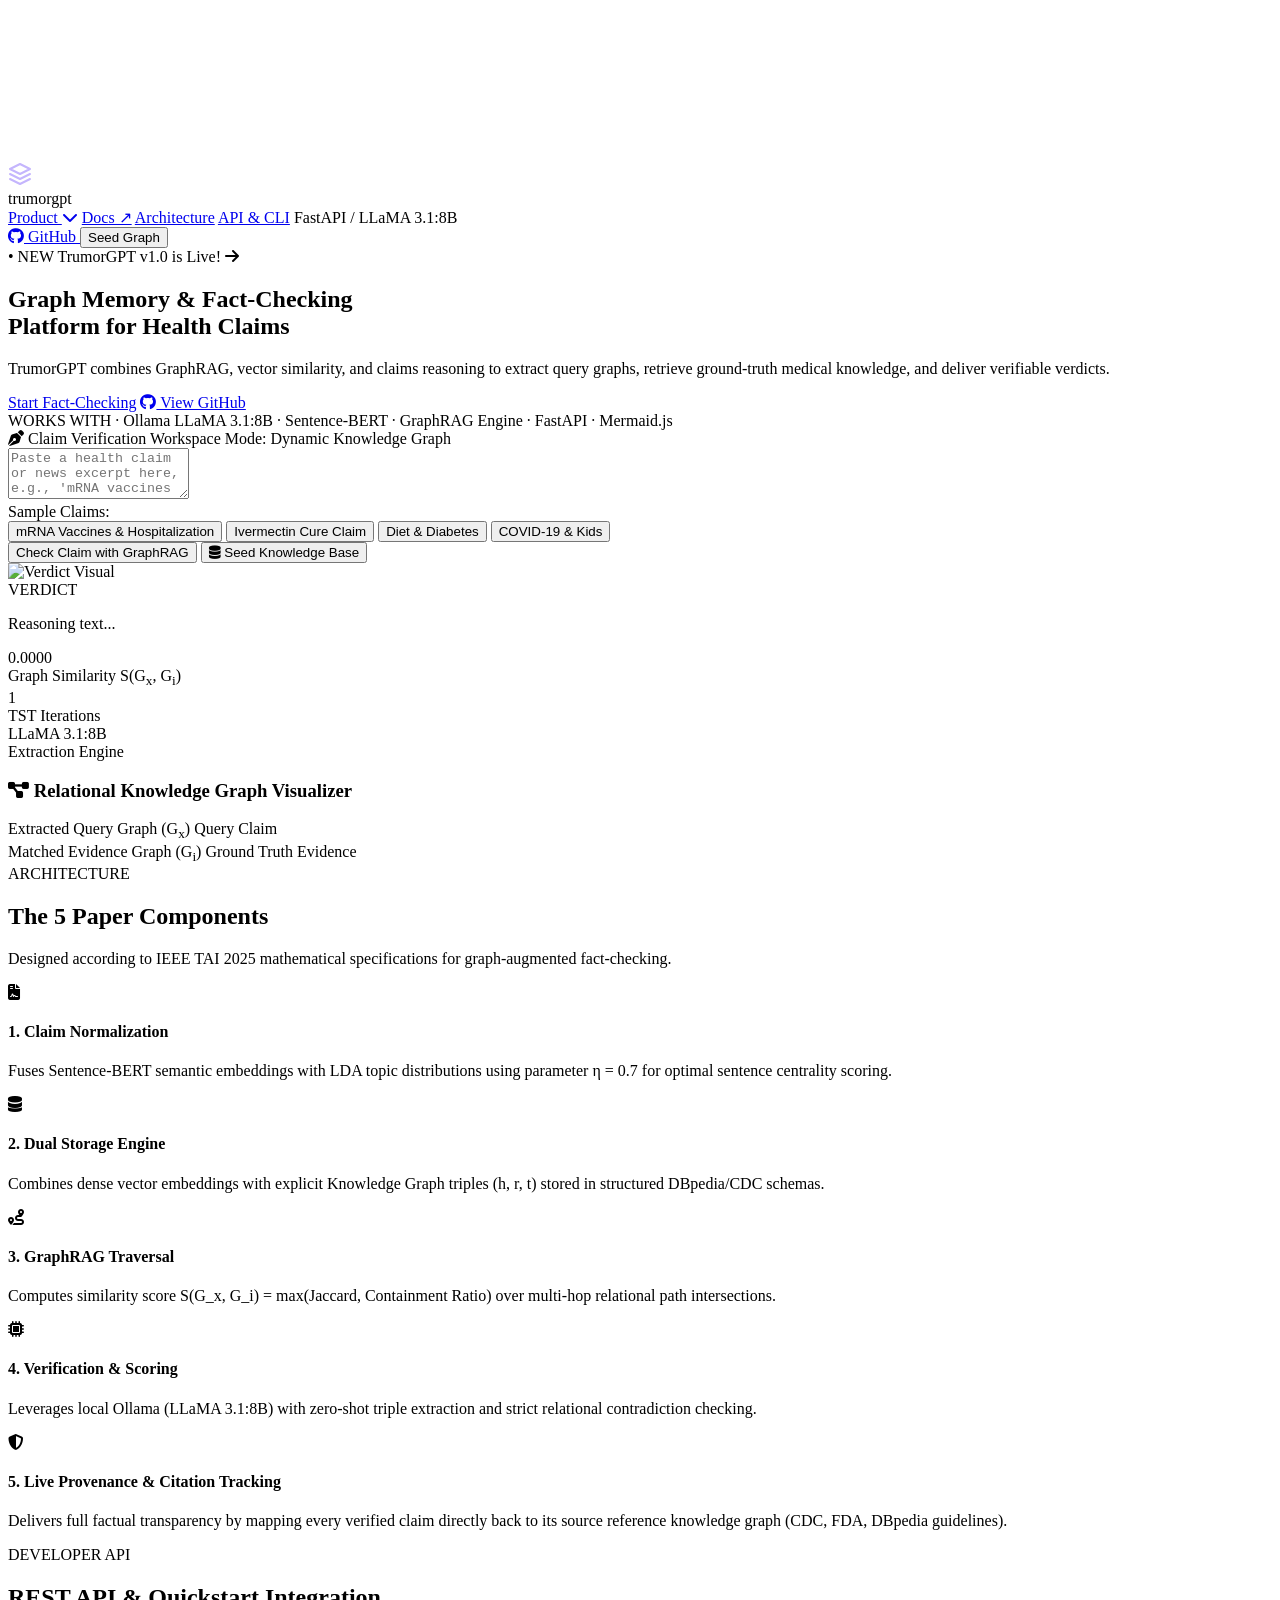
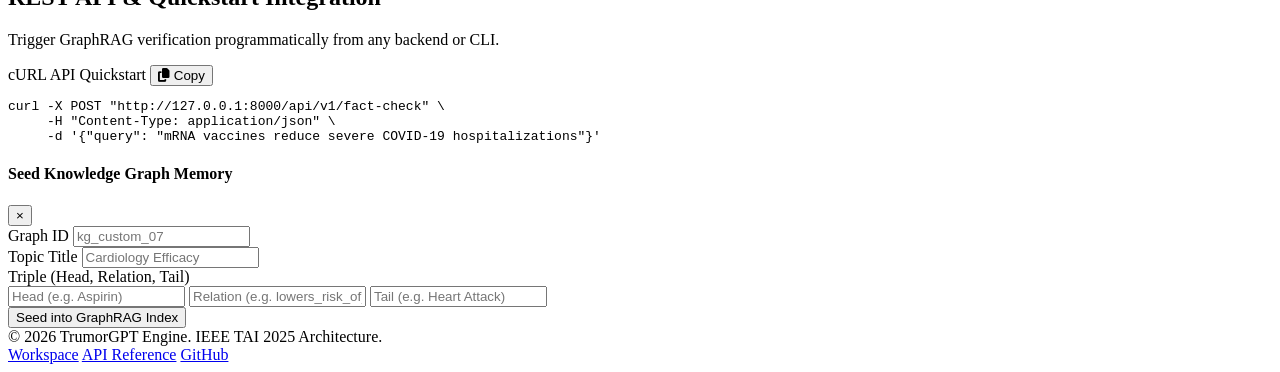
==== src/trumorgpt/static/index.html @ e5944342 "feat: complete TrumorGPT Cognee UI, Vercel serverless config, and GraphRAG engine fixes" ====
<!DOCTYPE html>
<html lang="en">
<head>
    <meta charset="UTF-8">
    <meta name="viewport" content="width=device-width, initial-scale=1.0">
    <title>TrumorGPT — Graph Memory & AI Fact-Checking Engine</title>
    
    <!-- Google Fonts -->
    <link rel="preconnect" href="https://fonts.googleapis.com">
    <link rel="preconnect" href="https://fonts.gstatic.com" crossorigin>
    <link href="https://fonts.googleapis.com/css2?family=Inter:wght@300;400;500;600;700&family=JetBrains+Mono:wght@400;500;600&family=Plus+Jakarta+Sans:wght@400;500;600;700;800&display=swap" rel="stylesheet">
    
    <!-- FontAwesome & Mermaid.js -->
    <link rel="stylesheet" href="https://cdnjs.cloudflare.com/ajax/libs/font-awesome/6.5.1/css/all.min.css">
    <script src="https://cdn.jsdelivr.net/npm/mermaid@10/dist/mermaid.min.js"></script>
    
    <!-- Custom Cognee-Style CSS -->
    <link rel="stylesheet" href="/static/styles.css">
</head>
<body>
    <!-- Ambient Falling Tetris Canvas Background -->
    <canvas id="background-canvas"></canvas>

    <!-- SECTION 1: MINIMAL HEADER & NAVIGATION -->
    <header class="navbar">
        <div class="nav-container">
            <div class="brand">
                <div class="brand-icon">
                    <svg width="24" height="24" viewBox="0 0 24 24" fill="none" xmlns="http://www.w3.org/2000/svg">
                        <path d="M12 2L2 7L12 12L22 7L12 2Z" stroke="#C4B5FD" stroke-width="2" stroke-linecap="round" stroke-linejoin="round"/>
                        <path d="M2 17L12 22L22 17" stroke="#C4B5FD" stroke-width="2" stroke-linecap="round" stroke-linejoin="round"/>
                        <path d="M2 12L12 17L22 12" stroke="#C4B5FD" stroke-width="2" stroke-linecap="round" stroke-linejoin="round"/>
                    </svg>
                </div>
                <span class="brand-name">trumor<span class="brand-dim">gpt</span></span>
            </div>

            <nav class="nav-links">
                <a href="#workspace" class="nav-link">Product <i class="fa-solid fa-chevron-down nav-arrow"></i></a>
                <a href="/docs" target="_blank" class="nav-link">Docs ↗</a>
                <a href="#architecture" class="nav-link">Architecture</a>
                <a href="#developer" class="nav-link">API & CLI</a>
                <span class="status-indicator">
                    <span class="dot-purple"></span> FastAPI / LLaMA 3.1:8B
                </span>
            </nav>

            <div class="nav-cta-group">
                <a href="https://github.com" target="_blank" class="github-star-btn">
                    <i class="fa-brands fa-github"></i> GitHub
                </a>

                <button class="btn-purple-pill" onclick="openSeederModal()">Seed Graph</button>
            </div>
        </div>
    </header>

    <!-- MAIN HOMEPAGE CONTAINER -->
    <main class="container">
        <!-- SECTION 2: HERO SECTION -->
        <section class="hero">
            <div class="hero-announcement">
                <span class="announcement-dot"></span>
                <span class="announcement-text">• NEW TrumorGPT v1.0 is Live!</span>
                <i class="fa-solid fa-arrow-right announcement-arrow"></i>
            </div>

            <h1 class="hero-title">
                Graph Memory & Fact-Checking<br>Platform for Health Claims
            </h1>

            <p class="hero-subtext">
                TrumorGPT combines GraphRAG, vector similarity, and claims reasoning to extract query graphs, retrieve ground-truth medical knowledge, and deliver verifiable verdicts.
            </p>

            <div class="hero-actions">
                <a href="#workspace" class="btn-purple-lg">Start Fact-Checking</a>
                <a href="https://github.com" target="_blank" class="btn-outline-lg">
                    <i class="fa-brands fa-github"></i> View GitHub
                </a>
            </div>

            <!-- "WORKS WITH" INTEGRATION STRIP -->
            <div class="works-with">
                <span class="works-label">WORKS WITH</span> · <span>Ollama LLaMA 3.1:8B</span> · <span>Sentence-BERT</span> · <span>GraphRAG Engine</span> · <span>FastAPI</span> · <span>Mermaid.js</span>
            </div>
        </section>

        <!-- SECTION 3: INTERACTIVE FACT-CHECK WORKSPACE (CORE APP MODULE) -->
        <section id="workspace" class="input-section">
            <div class="editor-card">
                <div class="editor-header">
                    <span class="editor-title"><i class="fa-solid fa-pen-nib"></i> Claim Verification Workspace</span>
                    <span class="editor-mode">Mode: Dynamic Knowledge Graph</span>
                </div>
                <textarea id="claimInput" rows="3" placeholder="Paste a health claim or news excerpt here, e.g., 'mRNA vaccines reduce severe COVID-19 hospitalizations'"></textarea>

                <div class="preset-selector">
                    <span class="preset-label">Sample Claims:</span>
                    <div class="preset-buttons">
                        <button class="preset-btn" onclick="fillClaim('mRNA vaccines developed by Pfizer reduce severe COVID-19 hospitalizations.')">
                            mRNA Vaccines & Hospitalization
                        </button>
                        <button class="preset-btn" onclick="fillClaim('Ivermectin is an FDA-approved cure for treating COVID-19.')">
                            Ivermectin Cure Claim
                        </button>
                        <button class="preset-btn" onclick="fillClaim('Maintaining a balanced diet helps manage blood glucose in type 2 diabetes.')">
                            Diet & Diabetes
                        </button>
                        <button class="preset-btn" onclick="fillClaim('covid is good for kids')">
                            COVID-19 & Kids
                        </button>
                    </div>
                </div>

                <div class="workspace-actions">
                    <button id="submitBtn" class="btn-purple-full" onclick="executeFactCheck()">
                        <span id="btnText">Check Claim with GraphRAG</span>
                        <span id="btnSpinner" class="spinner hidden"></span>
                    </button>
                    <button class="btn-outline-action" onclick="openSeederModal()">
                        <i class="fa-solid fa-database"></i> Seed Knowledge Base
                    </button>
                </div>
            </div>
        </section>

        <!-- LIVE VERDICT & RESULTS DASHBOARD -->
        <section id="resultsSection" class="results-section hidden">
            <!-- VERDICT CARD -->
            <div id="verdictBanner" class="cognee-verdict-card">
                <div class="verdict-media-box">
                    <img id="verdictImage" src="/static/images/liar_pants_on_fire.png" alt="Verdict Visual">
                </div>
                <div class="verdict-content">
                    <div id="verdictBadge" class="cognee-verdict-title">VERDICT</div>
                    <p id="verdictExplanation" class="cognee-verdict-desc">Reasoning text...</p>
                </div>
            </div>

            <!-- METRICS ROW -->
            <div class="metrics-row">
                <div class="stat-card">
                    <div class="stat-num" id="similarityScore">0.0000</div>
                    <div class="stat-label">Graph Similarity S(G<sub>x</sub>, G<sub>i</sub>)</div>
                </div>
                <div class="stat-card">
                    <div class="stat-num" id="tstIterations">1</div>
                    <div class="stat-label">TST Iterations</div>
                </div>
                <div class="stat-card">
                    <div class="stat-num" id="extractionEngine">LLaMA 3.1:8B</div>
                    <div class="stat-label">Extraction Engine</div>
                </div>
            </div>

            <!-- SECTION 4: DUAL-GRAPH KNOWLEDGE VISUALIZER -->
            <div class="visualizer-section">
                <h3 class="visualizer-heading"><i class="fa-solid fa-diagram-project"></i> Relational Knowledge Graph Visualizer</h3>
                <div class="graphs-wrapper">
                    <!-- QUERY GRAPH -->
                    <div class="graph-box">
                        <div class="graph-box-header">
                            <span>Extracted Query Graph (G<sub>x</sub>)</span>
                            <span class="box-tag">Query Claim</span>
                        </div>
                        <div class="mermaid-container" id="queryGraphBox">
                            <div class="mermaid" id="queryMermaid"></div>
                        </div>
                    </div>

                    <!-- EVIDENCE GRAPH -->
                    <div class="graph-box">
                        <div class="graph-box-header">
                            <span>Matched Evidence Graph (G<sub>i</sub>)</span>
                            <span id="evidenceTopic" class="box-tag purple">Ground Truth Evidence</span>
                        </div>
                        <div class="mermaid-container" id="evidenceGraphBox">
                            <div class="mermaid" id="evidenceMermaid"></div>
                        </div>
                    </div>
                </div>
            </div>
        </section>

        <!-- SECTION 5: ARCHITECTURAL & FEATURE HIGHLIGHTS (THE 5 PAPER COMPONENTS) -->
        <section id="architecture" class="architecture-section">
            <div class="section-title-box">
                <span class="section-badge">ARCHITECTURE</span>
                <h2 class="section-title">The 5 Paper Components</h2>
                <p class="section-desc">Designed according to IEEE TAI 2025 mathematical specifications for graph-augmented fact-checking.</p>
            </div>

            <div class="features-grid">
                <div class="feature-card">
                    <div class="feature-icon"><i class="fa-solid fa-file-contract"></i></div>
                    <h4>1. Claim Normalization</h4>
                    <p>Fuses Sentence-BERT semantic embeddings with LDA topic distributions using parameter η = 0.7 for optimal sentence centrality scoring.</p>
                </div>
                <div class="feature-card">
                    <div class="feature-icon"><i class="fa-solid fa-database"></i></div>
                    <h4>2. Dual Storage Engine</h4>
                    <p>Combines dense vector embeddings with explicit Knowledge Graph triples (h, r, t) stored in structured DBpedia/CDC schemas.</p>
                </div>
                <div class="feature-card">
                    <div class="feature-icon"><i class="fa-solid fa-route"></i></div>
                    <h4>3. GraphRAG Traversal</h4>
                    <p>Computes similarity score S(G_x, G_i) = max(Jaccard, Containment Ratio) over multi-hop relational path intersections.</p>
                </div>
                <div class="feature-card">
                    <div class="feature-icon"><i class="fa-solid fa-microchip"></i></div>
                    <h4>4. Verification & Scoring</h4>
                    <p>Leverages local Ollama (LLaMA 3.1:8B) with zero-shot triple extraction and strict relational contradiction checking.</p>
                </div>
                <div class="feature-card col-span-2">
                    <div class="feature-icon"><i class="fa-solid fa-shield-halved"></i></div>
                    <h4>5. Live Provenance & Citation Tracking</h4>
                    <p>Delivers full factual transparency by mapping every verified claim directly back to its source reference knowledge graph (CDC, FDA, DBpedia guidelines).</p>
                </div>
            </div>
        </section>

        <!-- SECTION 6: DEVELOPER INTEGRATION & QUICKSTART CODE BLOCK -->
        <section id="developer" class="developer-section">
            <div class="section-title-box">
                <span class="section-badge">DEVELOPER API</span>
                <h2 class="section-title">REST API & Quickstart Integration</h2>
                <p class="section-desc">Trigger GraphRAG verification programmatically from any backend or CLI.</p>
            </div>

            <div class="terminal-card">
                <div class="terminal-header">
                    <div class="terminal-dots">
                        <span class="dot red"></span>
                        <span class="dot yellow"></span>
                        <span class="dot green"></span>
                    </div>
                    <span class="terminal-title">cURL API Quickstart</span>
                    <button class="copy-btn" onclick="copyTerminalCode()"><i class="fa-solid fa-copy"></i> Copy</button>
                </div>
                <pre class="terminal-code"><code id="curlCode">curl -X POST "http://127.0.0.1:8000/api/v1/fact-check" \
     -H "Content-Type: application/json" \
     -d '{"query": "mRNA vaccines reduce severe COVID-19 hospitalizations"}'</code></pre>
            </div>
        </section>
    </main>

    <!-- SEEDER MODAL -->
    <div id="seederModal" class="modal-backdrop hidden">
        <div class="modal-box">
            <div class="modal-top">
                <h4>Seed Knowledge Graph Memory</h4>
                <button class="modal-close-btn" onclick="closeSeederModal()">&times;</button>
            </div>
            <div class="modal-form">
                <div class="field">
                    <label>Graph ID</label>
                    <input type="text" id="seedGraphId" placeholder="kg_custom_07">
                </div>
                <div class="field">
                    <label>Topic Title</label>
                    <input type="text" id="seedTopic" placeholder="Cardiology Efficacy">
                </div>
                <div class="field">
                    <label>Triple (Head, Relation, Tail)</label>
                    <div class="triple-row">
                        <input type="text" id="seedHead" placeholder="Head (e.g. Aspirin)">
                        <input type="text" id="seedRel" placeholder="Relation (e.g. lowers_risk_of)">
                        <input type="text" id="seedTail" placeholder="Tail (e.g. Heart Attack)">
                    </div>
                </div>
                <button class="btn-purple-full" onclick="submitSeedGraph()">Seed into GraphRAG Index</button>
            </div>
        </div>
    </div>

    <!-- FOOTER -->
    <footer class="footer">
        <div class="footer-container">
            <span>© 2026 TrumorGPT Engine. IEEE TAI 2025 Architecture.</span>
            <div class="footer-links">
                <a href="#workspace">Workspace</a>
                <a href="/docs" target="_blank">API Reference</a>
                <a href="https://github.com" target="_blank">GitHub</a>
            </div>
        </div>
    </footer>

    <!-- Background Animation & App Scripts -->
    <script src="/static/tetris-bg.js"></script>
    <script src="/static/script.js"></script>
</body>
</html>
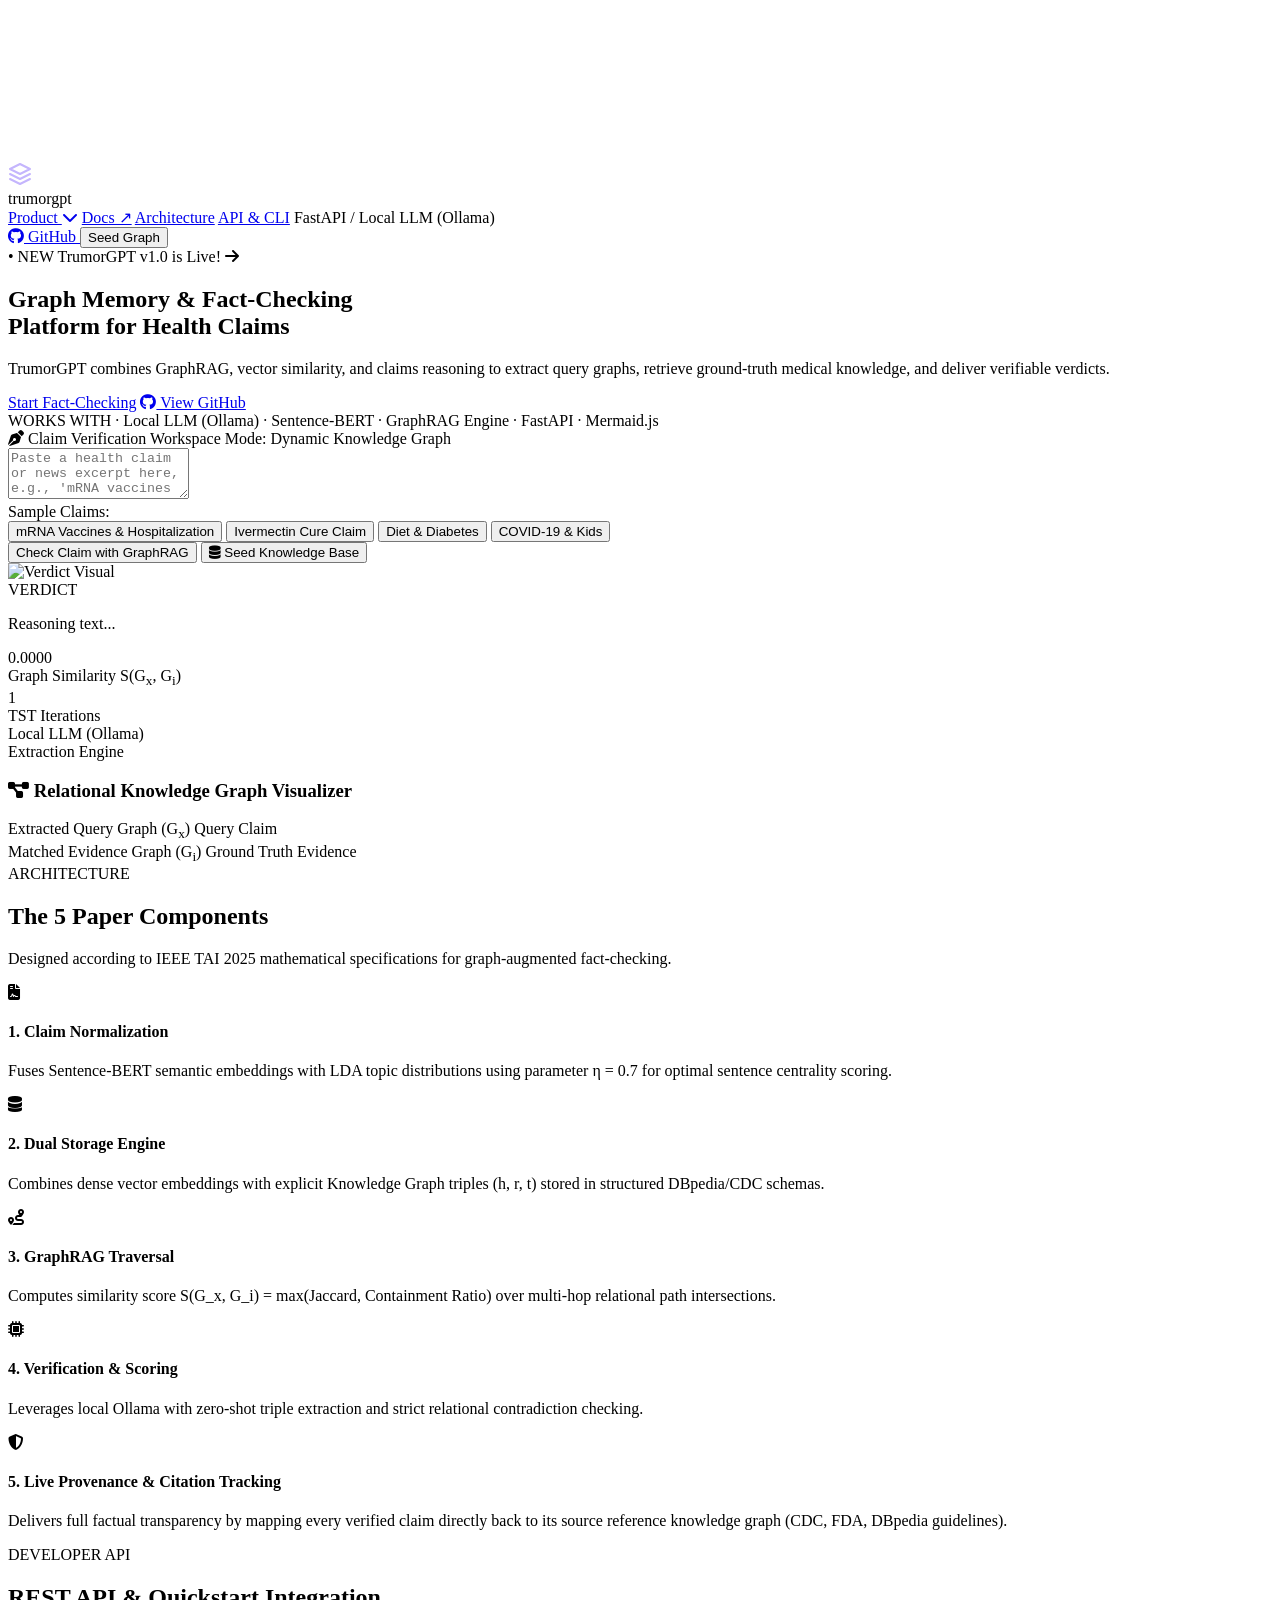
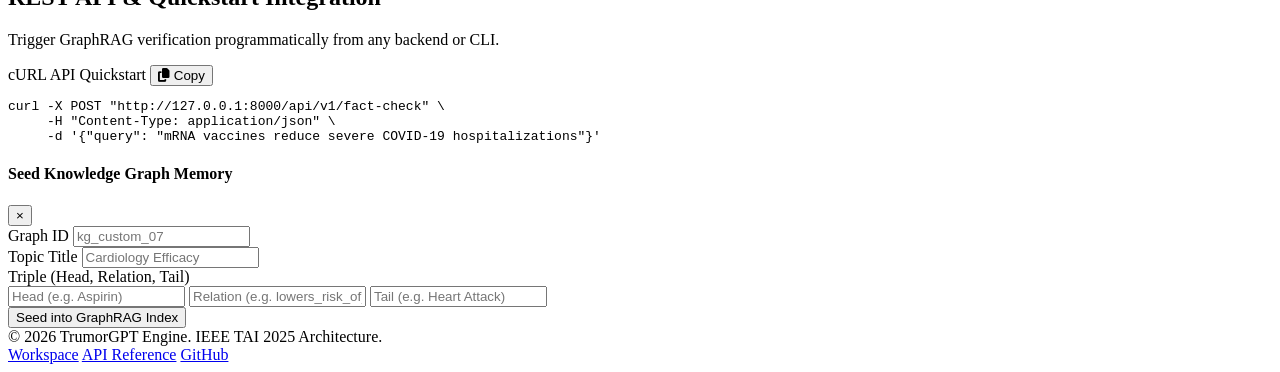
==== commit 0efa8725: "feat: retrieval-grounded local LLM judge, live web evidence, hallucination eval, and review-3 deck" ====
--- a/src/trumorgpt/static/index.html
+++ b/src/trumorgpt/static/index.html
@@ -41,7 +41,7 @@
                 <a href="#architecture" class="nav-link">Architecture</a>
                 <a href="#developer" class="nav-link">API & CLI</a>
                 <span class="status-indicator">
-                    <span class="dot-purple"></span> FastAPI / LLaMA 3.1:8B
+                    <span class="dot-purple"></span> FastAPI / Local LLM (Ollama)
                 </span>
             </nav>
 
@@ -82,7 +82,7 @@
 
             <!-- "WORKS WITH" INTEGRATION STRIP -->
             <div class="works-with">
-                <span class="works-label">WORKS WITH</span> · <span>Ollama LLaMA 3.1:8B</span> · <span>Sentence-BERT</span> · <span>GraphRAG Engine</span> · <span>FastAPI</span> · <span>Mermaid.js</span>
+                <span class="works-label">WORKS WITH</span> · <span>Local LLM (Ollama)</span> · <span>Sentence-BERT</span> · <span>GraphRAG Engine</span> · <span>FastAPI</span> · <span>Mermaid.js</span>
             </div>
         </section>
 
@@ -149,7 +149,7 @@
                     <div class="stat-label">TST Iterations</div>
                 </div>
                 <div class="stat-card">
-                    <div class="stat-num" id="extractionEngine">LLaMA 3.1:8B</div>
+                    <div class="stat-num" id="extractionEngine">Local LLM (Ollama)</div>
                     <div class="stat-label">Extraction Engine</div>
                 </div>
             </div>
@@ -210,7 +210,7 @@
                 <div class="feature-card">
                     <div class="feature-icon"><i class="fa-solid fa-microchip"></i></div>
                     <h4>4. Verification & Scoring</h4>
-                    <p>Leverages local Ollama (LLaMA 3.1:8B) with zero-shot triple extraction and strict relational contradiction checking.</p>
+                    <p>Leverages local Ollama with zero-shot triple extraction and strict relational contradiction checking.</p>
                 </div>
                 <div class="feature-card col-span-2">
                     <div class="feature-icon"><i class="fa-solid fa-shield-halved"></i></div>
